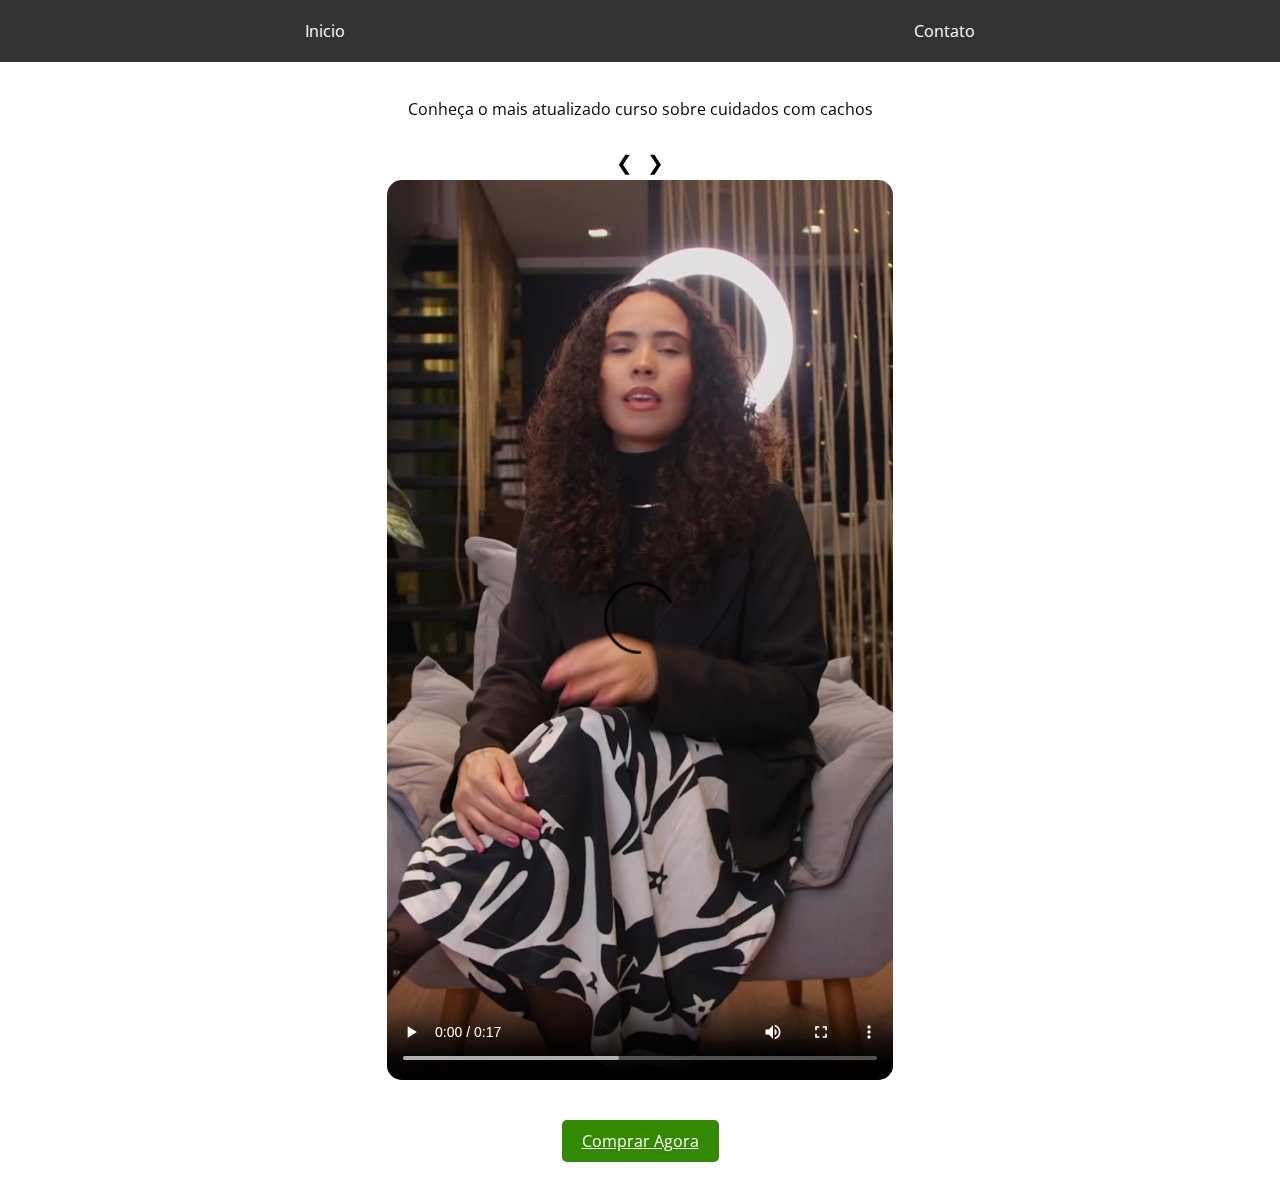
==== curso.html @ a5e35853 "sections added, project in progress" ====
<!DOCTYPE html>
<html lang="pt-BR">

<head>
    <meta charset="UTF-8">
    <meta http-equiv="X-UA-Compatible" content="IE=edge">
    <meta name="viewport" content="width=device-width, initial-scale=1.0">
    <title>PALOMA HAIR</title>
    <link rel="stylesheet" href="css/header.css">
    <link rel="stylesheet" href="css/curso.css">
    <link rel="preconnect" href="https://fonts.googleapis.com">
    <link rel="preconnect" href="https://fonts.gstatic.com" crossorigin>
    <link href="https://fonts.googleapis.com/css2?family=Cinzel&family=Open+Sans:ital,wght@1,500&display=swap"
        rel="stylesheet">
</head>

<body>
    <header>
        <nav>
            <a href="index.html">Inicio</a>
            <a href="contato.html">Contato</a>
        </nav>
    </header>

    <section id="curso">
        <p>
            Conheça o mais atualizado curso sobre cuidados com cachos
        </p>
        <div id="video-controls">
            <button onclick="prevVideo()">❮</button>
            <button onclick="nextVideo()">❯</button>
        </div>
        <div id="videos">
            <div class="video-container">
                <video id="video1" class="full-screen-video" controls autoplay loop>
                    <source src="videos/video1.mp4" type="video/mp4">
                </video>
            </div>
            <div class="video-container">
                <video id="video2" class="full-screen-video" controls autoplay loop>
                    <source src="videos/video2.mp4" type="video/mp4">
                </video>
            </div>
            <div class="video-container">
                <video id="video3" class="full-screen-video" controls autoplay loop >
                    <source src="videos/video3.mp4" type="video/mp4">
                </video>
            </div>
        </div>
        <div id="compra">
            <a onclick="return false;" href="https://pay.hotmart.com/E86659691V?checkoutMode=2"
                class="hotmart-fb hotmart__button-checkout">Comprar Agora</a>
        </div>
    </section>
    
<script src="/js/hotmart.js"></script>
<script src="/js/script.js"></script>
<script src="/js/videocontrols.js"></script>
---- css/header.css ----
body {
            font-family: 'Open Sans', sans-serif;
            margin: 0;
            padding: 0;
            box-sizing: border-box;
        }

        header {
            background-color: #333;
            color: #fff;
            padding: 10px;
            text-align: center;
        }

        nav {
            display: flex;
            justify-content: space-around;
            padding: 10px;
        }

        nav a {
            color: #fff;
            text-decoration: none;
        }
        nav:hover{

            background-color: #333; /* Set your desired hover color */

        }
        section {
            padding: 20px;
        }

        footer {
            background-color: #333;
            color: #fff;
            text-align: center;
            padding: 10px;
        }

        /* Responsive styles */
        @media only screen and (max-width: 600px) {
            nav {
                flex-direction: column;
                align-items: center;
            }
        }
---- css/curso.css ----
#curso {
    display: flex;
top: 0
;
    position: sticky;
    flex-direction: column;
    align-items: center;
    text-align: center;
    /* Your other styles for #curso here */
}

#videos {
    position: relative;
}

.video-container {
    width: 100%;
    overflow: hidden;
}

.full-screen-video {
    width: 100%;
    height: 100vh;
    border-radius: 15px; /* Add border-radius to make the video corners softer */
    display: block;
}

/* Hide all videos initially, except the first one */
.full-screen-video:not(:first-child) {
    display: none;
}

#compra {
    margin-top: 20px;
}

.hotmart-fb {
    display: flex; /* Change to block to take full width */
    margin-top: 20px; /* Add some top margin for better spacing */
    padding: 10px 20px;
    font-size: 16px;
    text-align: center;
    background-color: #328a00;
    color: #ffffff;
    border-radius: 5px;
    transition: background-color 0.3s;
    z-index: 999; /* Set a high z-index to ensure it appears above other content */
}

.hotmart-fb:hover {
    background-color: #333;
}

#video-controls {
    margin-top: 10px;
}

#video-controls button {
    font-size: 20px;
    background: none;
    border: none;
    cursor: pointer;
    padding: 5px;
}

/* Optional: Adjust button styles as needed */
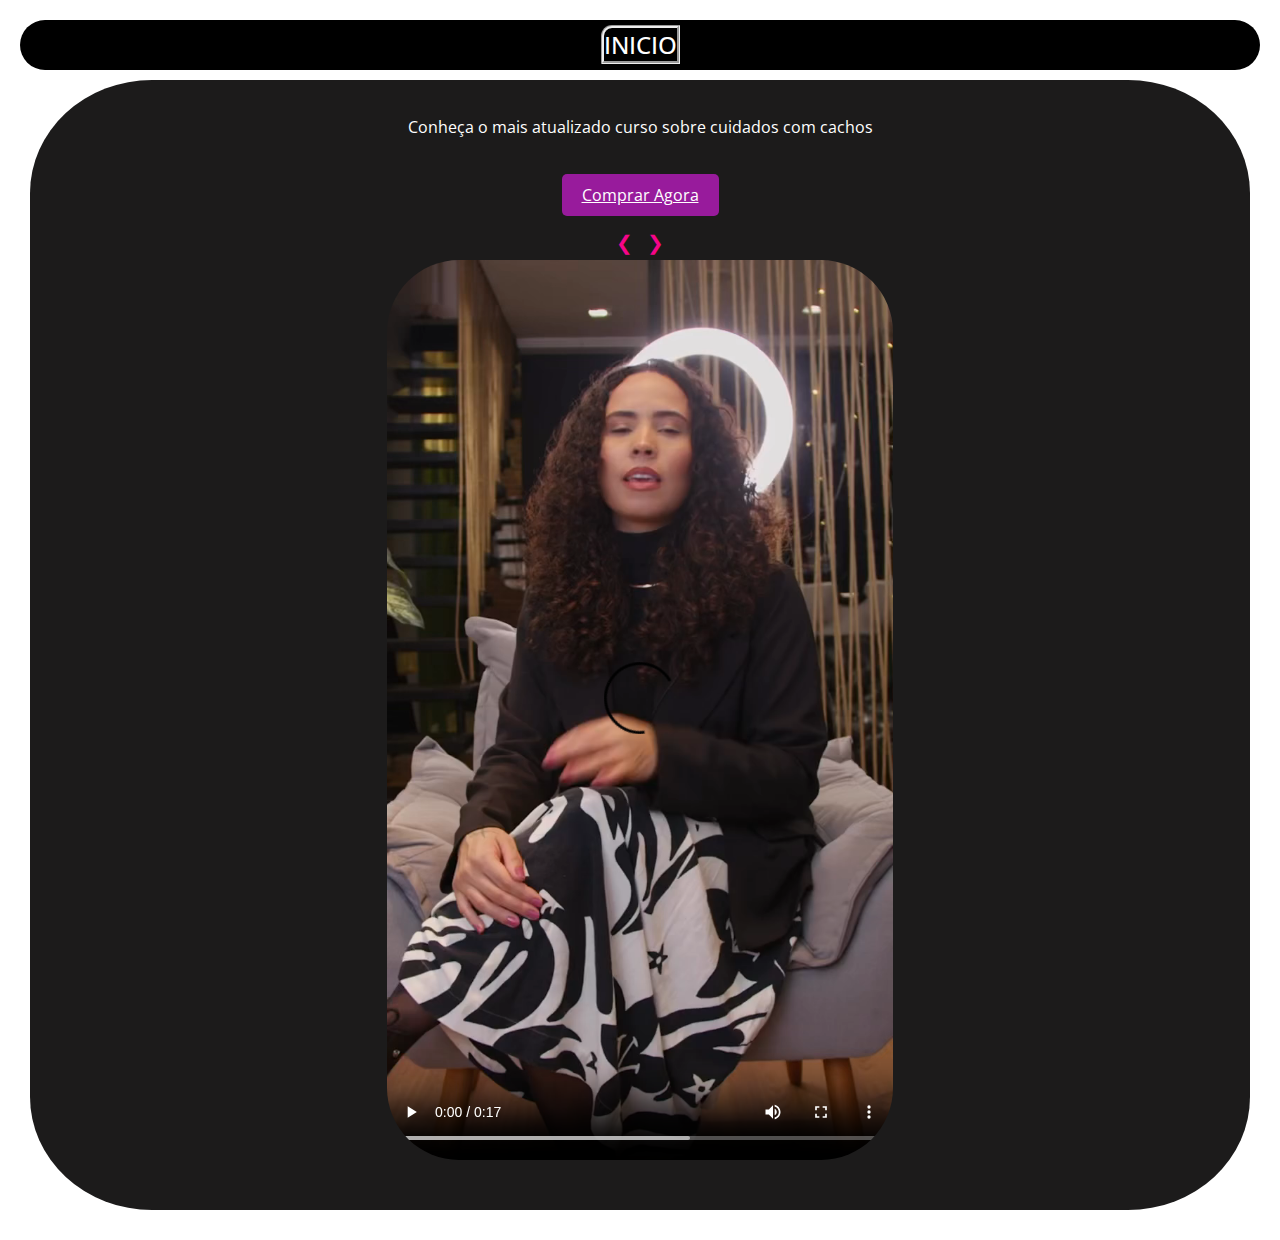
==== commit a8ebef7c: "improvements madse, sections simplified" ====
--- a/curso.html
+++ b/curso.html
@@ -18,7 +18,6 @@
     <header>
         <nav>
             <a href="index.html">Inicio</a>
-            <a href="contato.html">Contato</a>
         </nav>
     </header>
 
@@ -26,6 +25,10 @@
         <p>
             Conheça o mais atualizado curso sobre cuidados com cachos
         </p>
+        <div id="compra">
+            <a onclick="return false;" href="https://pay.hotmart.com/E86659691V?checkoutMode=2"
+                class="hotmart-fb hotmart__button-checkout">Comprar Agora</a>
+        </div>
         <div id="video-controls">
             <button onclick="prevVideo()">❮</button>
             <button onclick="nextVideo()">❯</button>
@@ -47,10 +50,7 @@
                 </video>
             </div>
         </div>
-        <div id="compra">
-            <a onclick="return false;" href="https://pay.hotmart.com/E86659691V?checkoutMode=2"
-                class="hotmart-fb hotmart__button-checkout">Comprar Agora</a>
-        </div>
+      
     </section>
     
 <script src="/js/hotmart.js"></script>
--- a/css/header.css
+++ b/css/header.css
@@ -1,47 +1,54 @@
     body {
-            font-family: 'Open Sans', sans-serif;
-            margin: 0;
-            padding: 0;
-            box-sizing: border-box;
+        font-family: 'Open Sans', sans-serif;
+        margin: 10px;
+        padding: 10px;
+        background-color: #ffffff;
+        border-radius: 10%;
+        box-sizing: border-box;
+    }
+
+    header {
+        text-align: center;
+        height: 50px;
+        text-transform: uppercase;
+        font-size: 1.5rem;
+        font-weight: 500;
+        background-color: black;
+        position: sticky;
+        border-radius: 72px 72px 72px 72px;
+        -moz-border-radius: 72px 72px 72px 72px;
+        -webkit-border-radius: 72px 72px 72px 72px;       
+    }
+
+    nav {
+        display: flex;
+        justify-content: space-around;
+        padding: 5px;
+        color: #ffffff;
+        text-decoration: none;
+    }
+
+    nav a {
+        color: #ffffff;
+        border-style: groove;
+        border-top-left-radius: 11px;
+        transition: background-color 0.3s;
+        z-index: 999;
+        text-decoration: none;
+    }
+
+    nav a:hover {
+        background-color: #926d8d;
+    }
+
+    section {
+        padding: 20px;
+    }
+
+    /* Responsive styles */
+    @media only screen and (max-width: 600px) {
+        nav {
+            flex-direction: column;
+            align-items: center;
         }
-
-        header {
-            background-color: #333;
-            color: #fff;
-            padding: 10px;
-            text-align: center;
-        }
-
-        nav {
-            display: flex;
-            justify-content: space-around;
-            padding: 10px;
-        }
-
-        nav a {
-            color: #fff;
-            text-decoration: none;
-        }
-        nav:hover{
-
-            background-color: #333; /* Set your desired hover color */
-
-        }
-        section {
-            padding: 20px;
-        }
-
-        footer {
-            background-color: #333;
-            color: #fff;
-            text-align: center;
-            padding: 10px;
-        }
-
-        /* Responsive styles */
-        @media only screen and (max-width: 600px) {
-            nav {
-                flex-direction: column;
-                align-items: center;
-            }
-        }+    }--- a/css/curso.css
+++ b/css/curso.css
@@ -1,50 +1,44 @@
 #curso {
     display: flex;
-top: 0
-;
     position: sticky;
     flex-direction: column;
     align-items: center;
+    margin: 10px;
+    border-radius: 10%;
     text-align: center;
-    /* Your other styles for #curso here */
+    background-color: #1c1b1b;
+    color: white;
+
 }
-
-#videos {
-    position: relative;
-}
-
 .video-container {
     width: 100%;
     overflow: hidden;
+    margin-bottom: 10px;
+    border-color: white;
+    border-radius: 72px 72px 72px 72px;
 }
 
 .full-screen-video {
     width: 100%;
     height: 100vh;
-    border-radius: 15px; /* Add border-radius to make the video corners softer */
+    border-radius: 15px;
     display: block;
 }
 
-/* Hide all videos initially, except the first one */
 .full-screen-video:not(:first-child) {
     display: none;
 }
-
-#compra {
+.hotmart-fb {
+    display: flex;
     margin-top: 20px;
-}
-
-.hotmart-fb {
-    display: flex; /* Change to block to take full width */
-    margin-top: 20px; /* Add some top margin for better spacing */
     padding: 10px 20px;
     font-size: 16px;
     text-align: center;
-    background-color: #328a00;
+    background-color: #981b9c;
     color: #ffffff;
     border-radius: 5px;
     transition: background-color 0.3s;
-    z-index: 999; /* Set a high z-index to ensure it appears above other content */
+    z-index: 999;
 }
 
 .hotmart-fb:hover {
@@ -56,6 +50,7 @@
 }
 
 #video-controls button {
+    color: rgb(245, 5, 137);
     font-size: 20px;
     background: none;
     border: none;
@@ -63,4 +58,3 @@
     padding: 5px;
 }
 
-/* Optional: Adjust button styles as needed */
